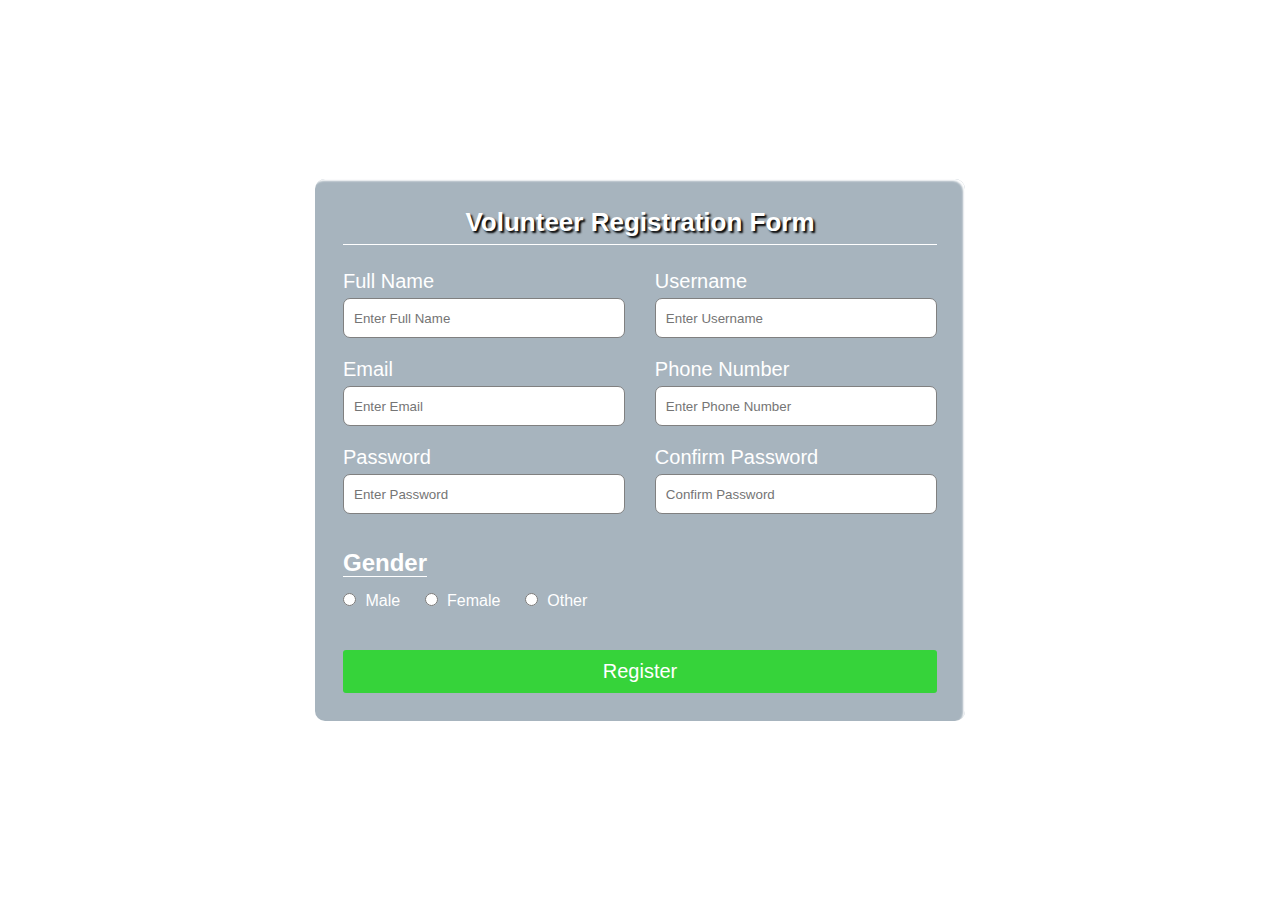
==== Volunteer.html @ 0d2ce06c "NourishNestle - A helping hand" ====
<!DOCTYPE html>
<html>
  <head>
    <meta charset="utf-8" />
    <title>Responsive Registration Form</title>
    <meta name="viewport" content="width=device-width,
      initial-scale=1.0"/>
    <link rel="stylesheet" href="Volunteer.css" />
  </head>
  <body>
    <div class="container">
      <h1 class="form-title">Volunteer Registration Form</h1>
      <form action="#">
        <div class="main-user-info">
          <div class="user-input-box">
            <label for="fullName">Full Name</label>
            <input type="text"
                    id="fullName"
                    name="fullName"
                    placeholder="Enter Full Name"/>
          </div>
          <div class="user-input-box">
            <label for="username">Username</label>
            <input type="text"
                    id="username"
                    name="username"
                    placeholder="Enter Username"/>
          </div>
          <div class="user-input-box">
            <label for="email">Email</label>
            <input type="email"
                    id="email"
                    name="email"
                    placeholder="Enter Email"/>
          </div>
          <div class="user-input-box">
            <label for="phoneNumber">Phone Number</label>
            <input type="text"
                    id="phoneNumber"
                    name="phoneNumber"
                    placeholder="Enter Phone Number"/>
          </div>
          <div class="user-input-box">
            <label for="password">Password</label>
            <input type="password"
                    id="password"
                    name="password"
                    placeholder="Enter Password"/>
          </div>
          <div class="user-input-box">
            <label for="confirmPassword">Confirm Password</label>
            <input type="password"
                    id="confirmPassword"
                    name="confirmPassword"
                    placeholder="Confirm Password"/>
          </div>
        </div>
        <div class="gender-details-box">
          <span class="gender-title">Gender</span>
          <div class="gender-category">
            <input type="radio" name="gender" id="male">
            <label for="male">Male</label>
            <input type="radio" name="gender" id="female">
            <label for="female">Female</label>
            <input type="radio" name="gender" id="other">
            <label for="other">Other</label>
          </div>
        </div>
        <div class="form-submit-btn">
          <input type="submit" value="Register">
          
        </div>
        
      </form>
    </div>
  </body>
</html>
---- Volunteer.css ----
*{
    padding: 0;
    margin: 0;
    box-sizing: border-box;
    font-family: sans-serif;
}

body{
    display: flex;
    height: 100vh;
    justify-content: center;
    align-items: center;
    /* background: url(bg-image.jpg);
    background-size: cover; */
    background-color: white;
}

.container{
    width: 100%;
    max-width: 650px;
    background:rgb(167,180,190);
    padding: 28px;
    margin: 0 28px;
    border-radius: 10px;
    box-shadow: inset -2px 2px 2px white;
}

.form-title{
    font-size: 26px;
    font-weight: 600;
    text-align: center;
    padding-bottom: 6px;
    color: white;
    text-shadow: 2px 2px 2px black;
    border-bottom: solid 1px white;
}

.main-user-info{
    display: flex;
    flex-wrap: wrap;
    justify-content: space-between;
    padding: 20px 0;
}

.user-input-box:nth-child(2n){
    justify-content: end;
}

.user-input-box{
    display: flex;
    flex-wrap: wrap;
    width: 50%;
    padding-bottom: 15px;
}

.user-input-box label{
    width: 95%;
    color: white;
    font-size: 20px;
    font-weight: 400;
    margin: 5px 0;
}

.user-input-box input{
    height: 40px;
    width: 95%;
    border-radius: 7px;
    outline: none;
    border: 1px solid grey;
    padding: 0 10px;
}

.gender-title{
    color:white;
    font-size: 24px;
    font-weight: 600;
    border-bottom: 1px solid white;
}

.gender-category{
    margin: 15px 0;
    color: white;
}

.gender-category label{
    padding: 0 20px 0 5px;
}

.gender-category label,
.gender-category input,
.form-submit-btn input{
    cursor: pointer;
}

.form-submit-btn{
    margin-top: 40px;
}

.form-submit-btn input{
    display: block;
    width: 100%;
    margin-top: 10px;
    font-size: 20px;
    padding: 10px;
    border:none;
    border-radius: 3px;
    color: white;
    background: rgba(5, 224, 1, 0.7);
}

.form-submit-btn input:hover{
    background: rgba(99, 200, 124, 0.7);
    color: rgb(255, 255, 255);
}

@media(max-width: 600px){
    .container{
        min-width: 280px;
    }

    .user-input-box{
        margin-bottom: 12px;
        width: 100%;
    }

    .user-input-box:nth-child(2n){
        justify-content: space-between;
    }

    .gender-category{
        display: flex;
        justify-content: space-between;
        width: 100%;
    }

    .main-user-info{
        max-height: 380px;
        overflow: auto;
    }

    .main-user-info::-webkit-scrollbar{
        width: 0;
    }
}
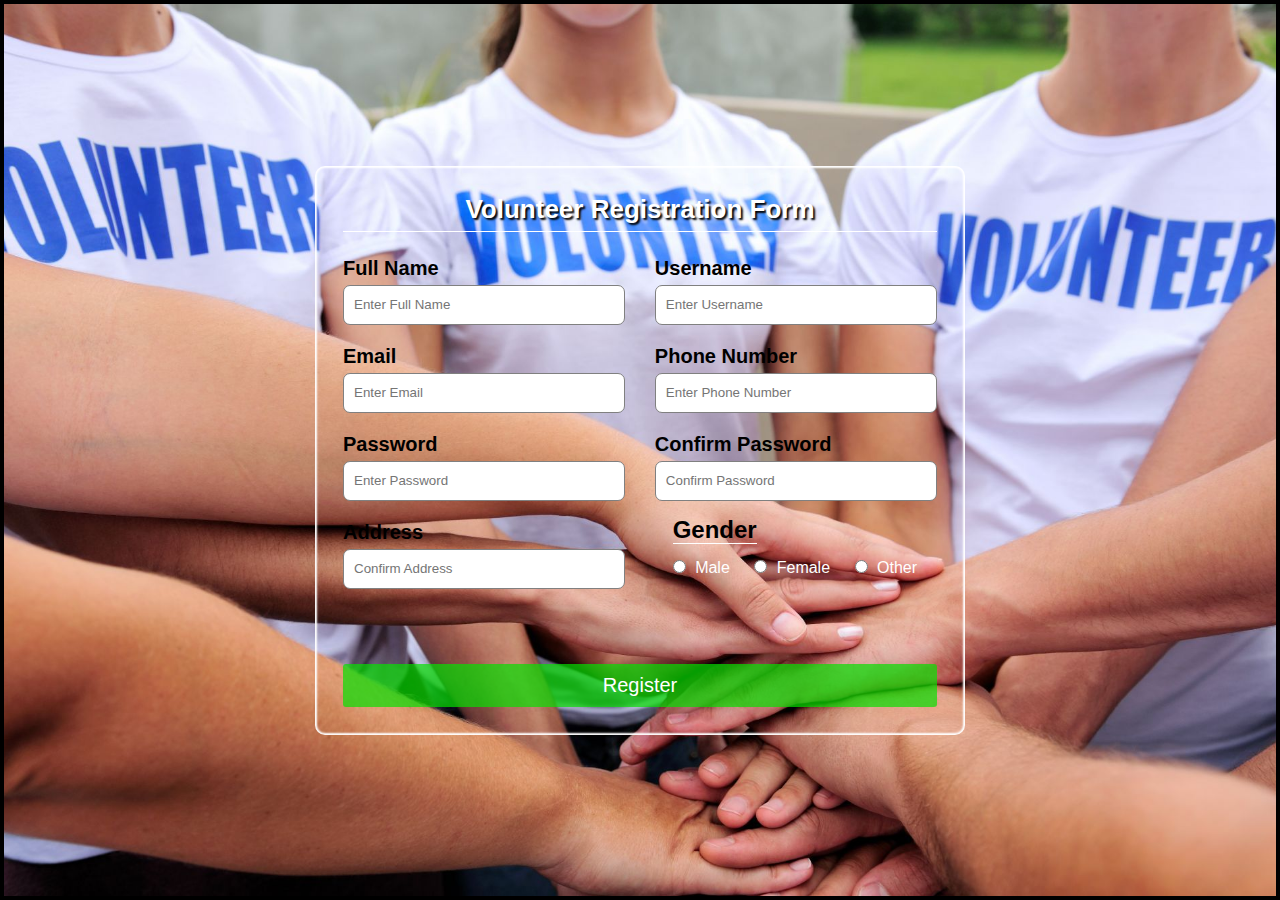
==== commit c45e96d8: "Second Commit" ====
--- a/Volunteer.html
+++ b/Volunteer.html
@@ -54,8 +54,26 @@
                     name="confirmPassword"
                     placeholder="Confirm Password"/>
           </div>
+          <div class="user-input-box">
+            <label for="confirmPassword">Address</label>
+            <input type="text"
+                    id="confirmAddress"
+                    name="confirmAddress"
+                    placeholder="Confirm Address"/>
+          </div>
+          <div class="gender-details-box">
+            <span class="gender-title">Gender</span>
+            <div class="gender-category">
+              <input type="radio" name="gender" id="male">
+              <label for="male">Male</label>
+              <input type="radio" name="gender" id="female">
+              <label for="female">Female</label>
+              <input type="radio" name="gender" id="other">
+              <label for="other">Other</label>
+            </div>
+          </div>
         </div>
-        <div class="gender-details-box">
+        <!-- <div class="gender-details-box">
           <span class="gender-title">Gender</span>
           <div class="gender-category">
             <input type="radio" name="gender" id="male">
@@ -65,7 +83,8 @@
             <input type="radio" name="gender" id="other">
             <label for="other">Other</label>
           </div>
-        </div>
+        </div> -->
+        
         <div class="form-submit-btn">
           <input type="submit" value="Register">
           
--- a/Volunteer.css
+++ b/Volunteer.css
@@ -12,17 +12,23 @@
     align-items: center;
     /* background: url(bg-image.jpg);
     background-size: cover; */
-    background-color: white;
+    background-image: url("volunteer_image.jpg");
+  background-position: center center;
+  background-size: cover;
+  background-repeat: no-repeat;
+ border: 4px solid black;
 }
 
 .container{
     width: 100%;
     max-width: 650px;
-    background:rgb(167,180,190);
+    background: transparent;
     padding: 28px;
     margin: 0 28px;
-    border-radius: 10px;
-    box-shadow: inset -2px 2px 2px white;
+    border-radius: 10px ;
+    /* box-shadow: inset  -2px 2px 0px 0px  black; */
+    box-shadow: inset  0px 0px 2px 2px  white;
+    
 }
 
 .form-title{
@@ -55,9 +61,9 @@
 
 .user-input-box label{
     width: 95%;
-    color: white;
+    color: rgb(0, 0, 0);
     font-size: 20px;
-    font-weight: 400;
+    font-weight: 600;
     margin: 5px 0;
 }
 
@@ -71,7 +77,7 @@
 }
 
 .gender-title{
-    color:white;
+    color:black;
     font-size: 24px;
     font-weight: 600;
     border-bottom: 1px solid white;
